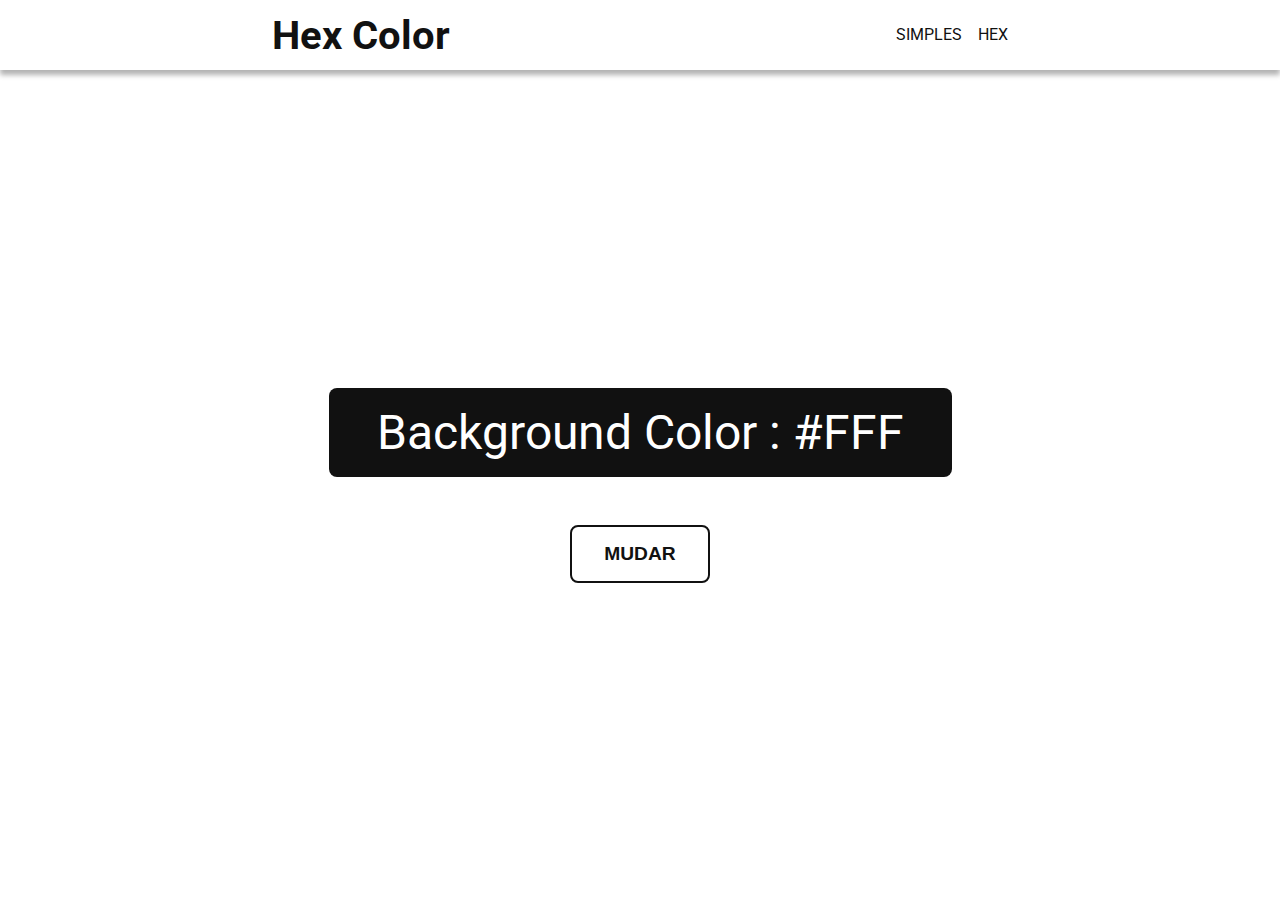
==== hex.html @ 991842dc "Pagina simples para pegar cor aleatoria" ====
<!DOCTYPE html>
<html lang="pt-BR">
  <head>
    <meta charset="UTF-8" />
    <meta http-equiv="X-UA-Compatible" content="IE=edge" />
    <meta name="viewport" content="width=device-width, initial-scale=1.0" />
    <link rel="stylesheet" href="./css/style.css" />
    <title>Hex Color</title>
  </head>
  <body>
    <header>
      <nav class="nav">
        <h1 class="nav__title">Hex Color</h1>
        <ul class="nav__links">
          <li><a href="/index.html">Simples</a></li>
          <li><a href="/hex.html">Hex</a></li>
        </ul>
      </nav>
    </header>
    <main>
      <section>
        <div class="backColor">
          Background Color : <span class="color">#fff</span>
        </div>
        <button id="btn" class="btn__colors">Mudar</button>
      </section>
    </main>
    <script type="module" src="./js/hex.js"></script>
  </body>
</html>
---- css/style.css ----
@import url('https://fonts.googleapis.com/css2?family=Roboto:wght@100;500;900&display=swap');

* {
  margin: 0;
  padding: 0;
  box-sizing: border-box;
}

a {
  text-decoration: none;
}

body {
  color: #ddd;
  font-family: 'Roboto', sans-serif;
}

header {
  color: #111;
  box-shadow: 0 5px 5px rgba(0, 0, 0, 0.3);
  background-color: #fff;
}

.nav {
  display: flex;
  align-items: center;
  justify-content: space-between;
  max-width: 768px;
  height: 70px;
  padding: 0 1rem;
  margin: 0 auto;
}

.nav__title {
  font-size: 2.5rem;
}

.nav__links {
  display: flex;
  align-items: center;
  gap: 1rem;
  list-style: none;
}

.nav__links a {
  color: #111;
  text-transform: uppercase;
}

.nav__links a::after {
  content: '';
  display: block;
  width: 0;
  height: 2px;
  background-color: #111;
  transition: all 0.3s ease-in-out;
}

.nav__links a:hover::after {
  width: 100%;
}

main {
  margin: 0 auto;
  max-width: 768px;
  min-height: calc(100vh - 70px);
}

main section,
main {
  display: flex;
  align-items: center;
  justify-content: center;
  flex-direction: column;
}

.btn__colors {
  color: #111;
  border: 2px solid #111;
  border-radius: 0.5rem;
  background-color: transparent;
  outline: none;
  padding: 1rem 2rem;
  font-size: 1.2rem;
  font-weight: 700;
  margin-top: 3rem;
  text-transform: uppercase;
  cursor: pointer;
}

.btn__colors:active {
  animation: Pulse 1s linear;
}

@keyframes Pulse {
  0% {
    transform: scale(1.1);
  }
  100% {
    transform: scale(1);
  }
}

.btn__colors:hover {
  color: #fff;
  background-color: #111;
}

.backColor {
  font-size: 3rem;
  color: white;
  padding: 1rem 3rem;
  border-radius: 0.5rem;
  background-color: #111;
}

.backColor span {
  text-transform: uppercase;
}

@media (max-width: 768px) {
  .nav__title {
    font-size: 1.5rem;
  }
  .backColor {
    font-size: 1.5rem;
    padding: 1rem 2rem;
  }
}
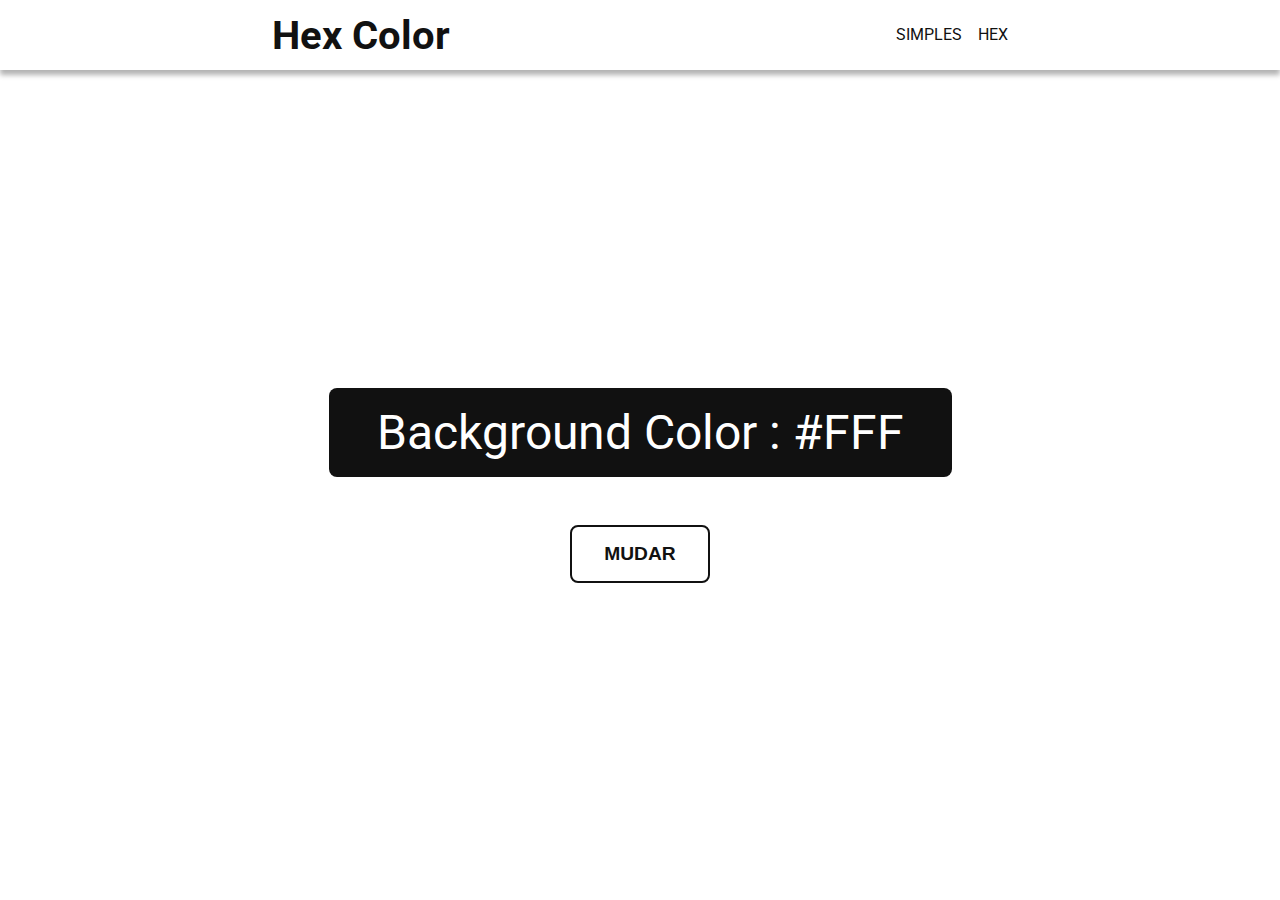
==== commit 3147c283: "Links corrigidos" ====
--- a/hex.html
+++ b/hex.html
@@ -12,8 +12,8 @@
       <nav class="nav">
         <h1 class="nav__title">Hex Color</h1>
         <ul class="nav__links">
-          <li><a href="/index.html">Simples</a></li>
-          <li><a href="/hex.html">Hex</a></li>
+          <li><a href="/mudar-cor-background/index.html">Simples</a></li>
+          <li><a href="/mudar-cor-background/hex.html">Hex</a></li>
         </ul>
       </nav>
     </header>
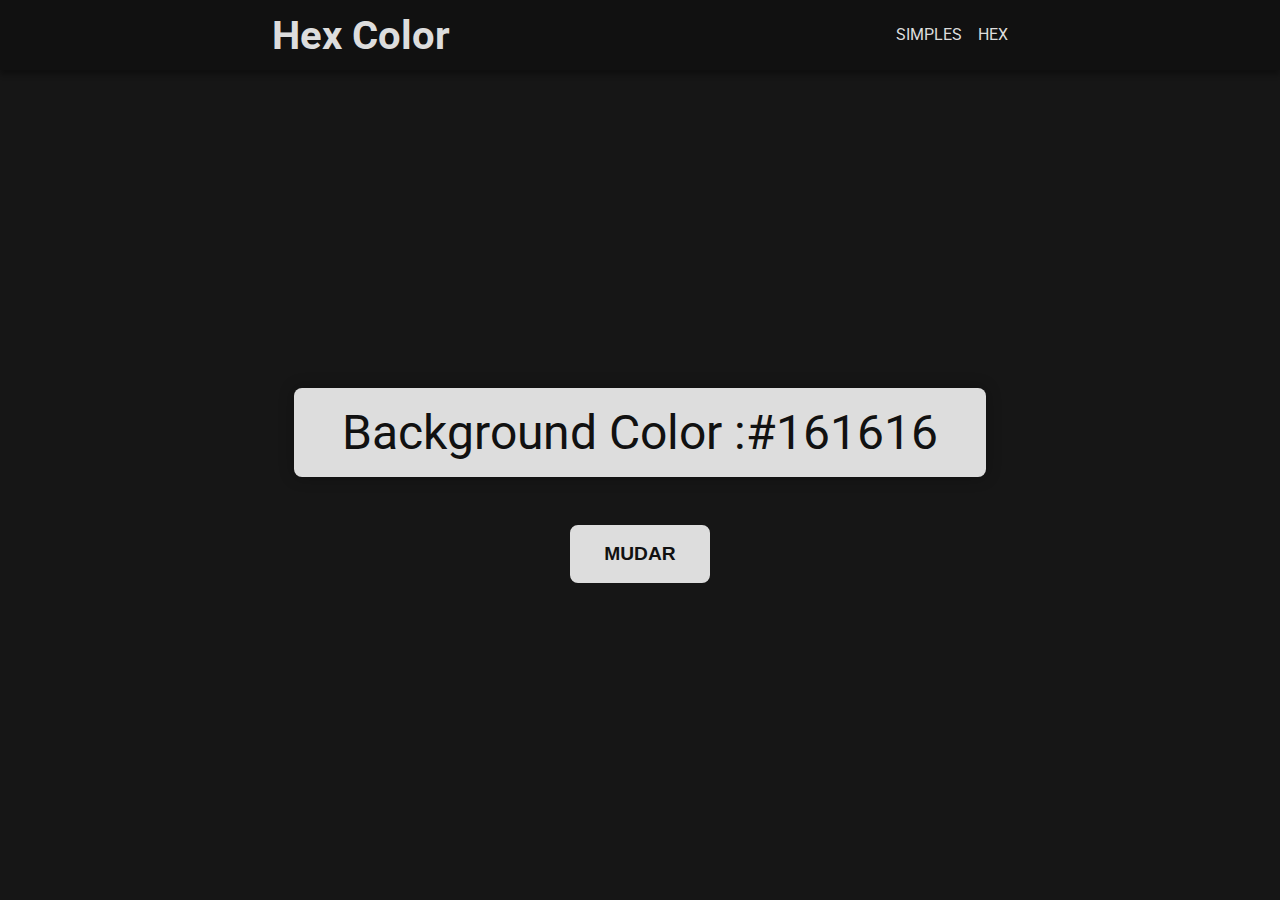
==== commit 14f51e08: "Atualiado e acrecentado README" ====
--- a/hex.html
+++ b/hex.html
@@ -20,7 +20,7 @@
     <main>
       <section>
         <div class="backColor">
-          Background Color : <span class="color">#fff</span>
+          Background Color : <span class="color">#161616</span>
         </div>
         <button id="btn" class="btn__colors">Mudar</button>
       </section>
--- a/css/style.css
+++ b/css/style.css
@@ -1,5 +1,9 @@
 @import url('https://fonts.googleapis.com/css2?family=Roboto:wght@100;500;900&display=swap');
 
+:root {
+  --primary: #111;
+  --secundary: #ddd;
+}
 * {
   margin: 0;
   padding: 0;
@@ -11,14 +15,15 @@
 }
 
 body {
-  color: #ddd;
+  color: var(--secundary);
   font-family: 'Roboto', sans-serif;
+  background-color: #161616;
 }
 
 header {
-  color: #111;
+  color: var(--secundary);
   box-shadow: 0 5px 5px rgba(0, 0, 0, 0.3);
-  background-color: #fff;
+  background-color: var(--primary);
 }
 
 .nav {
@@ -43,7 +48,7 @@
 }
 
 .nav__links a {
-  color: #111;
+  color: var(--secundary);
   text-transform: uppercase;
 }
 
@@ -52,7 +57,7 @@
   display: block;
   width: 0;
   height: 2px;
-  background-color: #111;
+  background-color: var(--secundary);
   transition: all 0.3s ease-in-out;
 }
 
@@ -75,16 +80,16 @@
 }
 
 .btn__colors {
-  color: #111;
-  border: 2px solid #111;
-  border-radius: 0.5rem;
-  background-color: transparent;
-  outline: none;
-  padding: 1rem 2rem;
   font-size: 1.2rem;
   font-weight: 700;
+  text-transform: uppercase;
+  color: var(--primary);
   margin-top: 3rem;
-  text-transform: uppercase;
+  padding: 1rem 2rem;
+  border-radius: 0.5rem;
+  border: 2px solid var(--secundary);
+  background-color: var(--secundary);
+  outline: none;
   cursor: pointer;
 }
 
@@ -101,17 +106,17 @@
   }
 }
 
-.btn__colors:hover {
-  color: #fff;
-  background-color: #111;
-}
-
 .backColor {
+  display: flex;
+  flex-wrap: wrap;
+  align-items: center;
+  justify-content: center;
   font-size: 3rem;
-  color: white;
+  color: var(--primary);
   padding: 1rem 3rem;
   border-radius: 0.5rem;
-  background-color: #111;
+  box-shadow: 0 0 15px rgba(0, 0, 0, 0.3);
+  background-color: var(--secundary);
 }
 
 .backColor span {
@@ -123,6 +128,7 @@
     font-size: 1.5rem;
   }
   .backColor {
+    margin: 0 1rem;
     font-size: 1.5rem;
     padding: 1rem 2rem;
   }
